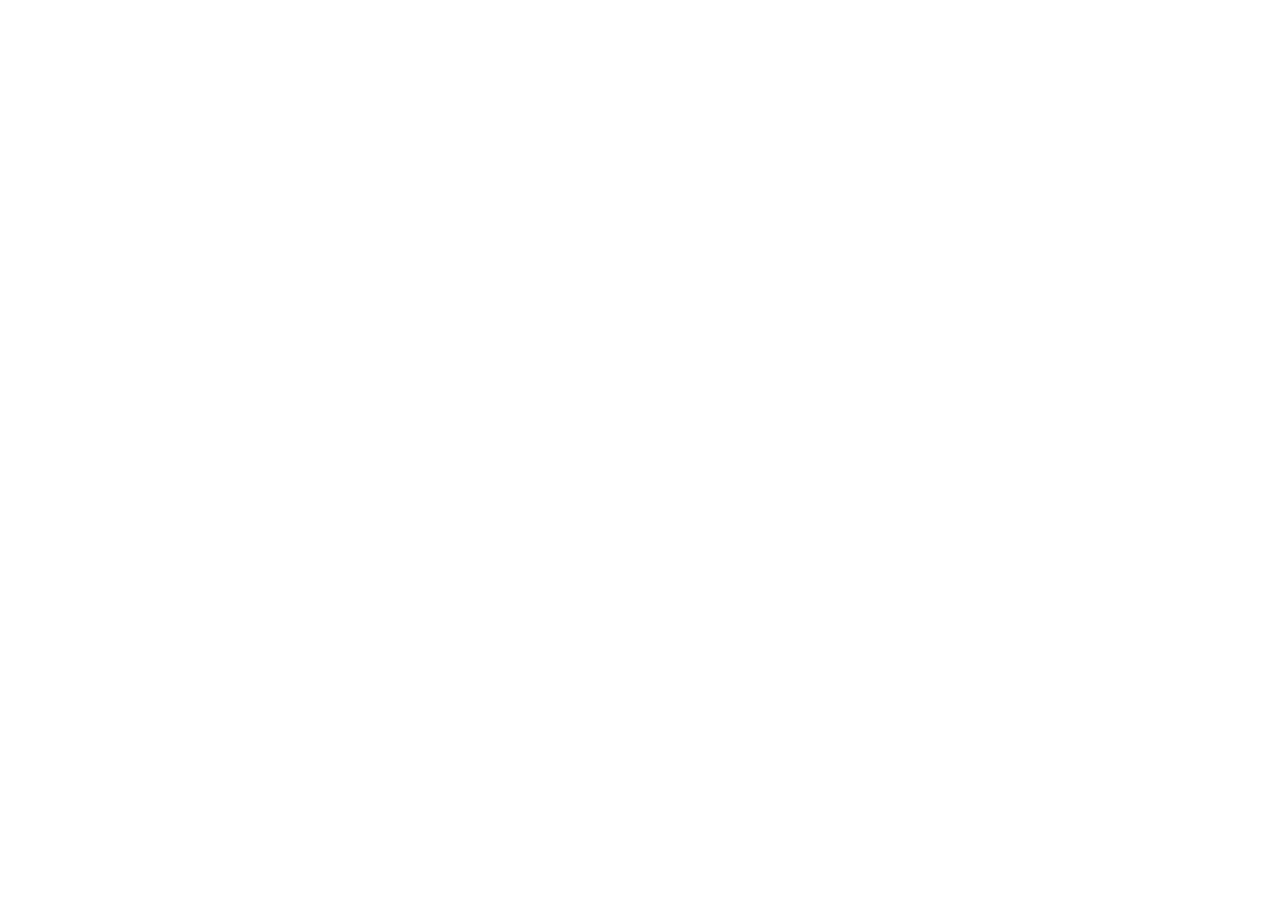
==== battle/index.html @ 8b16422b "Update and rename index.html to battle/index.html" ====
<!DOCTYPE html>
<html lang="ja">
<head>
<meta charset="UTF-8">
<meta name="viewport" content="width=device-width, initial-scale=1">
<title>LCBTRPG 戦闘システム</title>
<link rel="preconnect" href="https://fonts.googleapis.com">
<link rel="preconnect" href="https://fonts.gstatic.com" crossorigin>
<link rel="stylesheet" href="https://fonts.googleapis.com/css2?family=Noto+Sans+JP:wght@400;700&family=Noto+Serif+JP:wght@400;700&display=swap">
<link rel="stylesheet" href="style.css">
</head>
<body>
<div id="app">
  <div id="lobby" class="lobby" hidden>
    <h1 class="lobby-title">LCBTRPG 戦闘システム</h1>
    <p class="lobby-note">同じルームIDを入力した人同士で戦闘画面を共有します。</p>
    <label class="field">ルームID<input id="lobbyRoom" type="text" maxlength="40" placeholder="例: table1" autocomplete="off"></label>
    <label class="field">役割
      <select id="lobbyRole">
        <option value="gm">GM(進行・敵の行動決定・全操作)</option>
        <option value="player" selected>プレイヤー</option>
        <option value="observer">観戦</option>
      </select>
    </label>
    <button id="lobbyJoin" class="btn primary" type="button">入室</button>
    <p id="lobbyMode" class="lobby-note"></p>
  </div>
  <div id="main" hidden>
    <header id="head" class="head"></header>
    <div class="layout">
      <section class="stage-wrap">
        <div id="sideL" class="sidebar left" hidden></div>
        <div id="sideR" class="sidebar right" hidden></div>
        <div id="stage" class="stage"></div>
        <svg id="arrows" class="arrows" xmlns="http://www.w3.org/2000/svg"></svg>
      </section>
      <aside class="side">
        <div id="panel" class="panel"></div>
        <div id="plan" class="plan"></div>
        <div id="gmtools" class="panel"></div>
      </aside>
    </div>
  </div>
  <div id="logwin" class="logwin" hidden></div>
  <div id="dock" class="dock" hidden></div>
  <div id="popup" class="popup" hidden></div>
</div>
<script src="../config.js"></script>
<script src="js/logic.js"></script>
<script src="js/store.js"></script>
<script src="js/ui.js"></script>
<script src="js/app.js"></script>
</body>
</html>
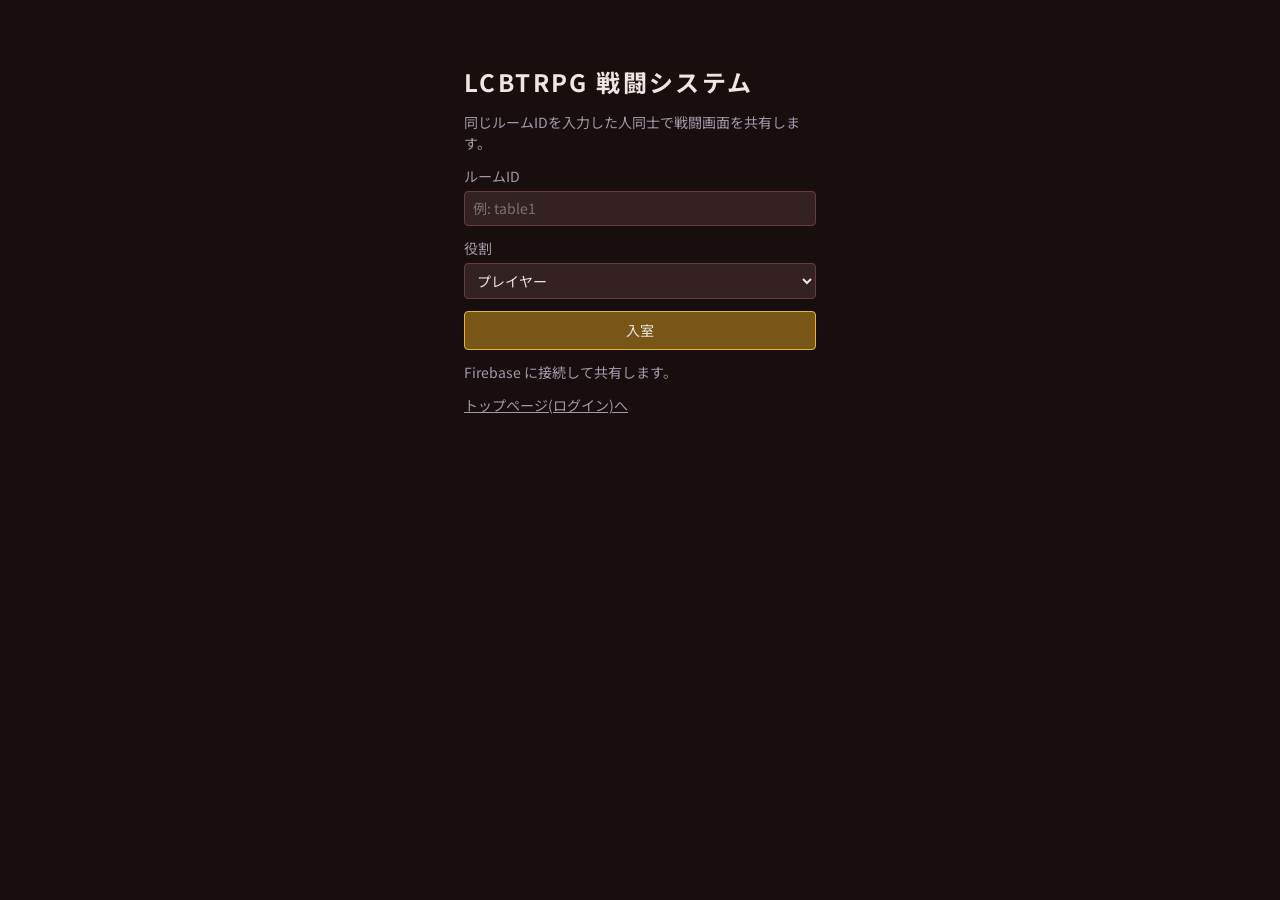
==== commit 8a32219d: "Update index.html" ====
--- a/battle/index.html
+++ b/battle/index.html
@@ -24,6 +24,7 @@
     </label>
     <button id="lobbyJoin" class="btn primary" type="button">入室</button>
     <p id="lobbyMode" class="lobby-note"></p>
+    <a class="lobby-note" href="../">トップページ(ログイン)へ</a>
   </div>
   <div id="main" hidden>
     <header id="head" class="head"></header>
--- a/battle/style.css
+++ b/battle/style.css
@@ -0,0 +1,1685 @@
+:root {
+  --bg: rgb(24, 14, 14);
+  --header-bg: rgb(86, 0, 0);
+  --gold: rgb(230, 180, 50);
+  --red: rgb(232, 104, 96);
+  --blue: rgb(110, 200, 235);
+  --muted: rgb(176, 156, 150);
+  --panel: rgb(38, 22, 22);
+  --panel-2: rgb(52, 34, 34);
+  --line: 0.063rem;
+  --edge: rgb(100, 62, 60);
+  --text: rgb(240, 230, 225);
+  --sub: rgb(160, 154, 170);
+  --ok: rgb(110, 190, 110);
+  --bar-bg: rgb(21, 13, 13);
+  --font-sans: "Noto Sans JP", "Hiragino Kaku Gothic ProN", "Yu Gothic", "Meiryo", sans-serif;
+  --font-serif: "Noto Serif JP", "Hiragino Mincho ProN", "Yu Mincho", serif;
+}
+ 
+* {
+  box-sizing: border-box;
+}
+ 
+[hidden] {
+  display: none !important;
+}
+ 
+img {
+  pointer-events: none;
+  -webkit-touch-callout: none;
+  -webkit-user-drag: none;
+  -webkit-user-select: none;
+  user-select: none;
+}
+ 
+.stage-wrap,
+.sidebar,
+.popup {
+  -webkit-touch-callout: none;
+  -webkit-user-select: none;
+  user-select: none;
+}
+ 
+html,
+body {
+  margin: 0;
+  padding: 0;
+}
+ 
+body {
+  background: var(--bg);
+  color: var(--text);
+  font-family: var(--font-sans);
+  font-size: 0.875rem;
+  line-height: 1.5;
+}
+ 
+button,
+input,
+select,
+textarea {
+  font: inherit;
+}
+ 
+h3 {
+  margin: 0 0 0.5rem;
+  font-size: 1rem;
+}
+ 
+h4 {
+  margin: 0.75rem 0 0.25rem;
+  font-size: 0.875rem;
+}
+ 
+.lobby {
+  display: grid;
+  gap: 0.75rem;
+  max-width: 24rem;
+  margin: 4rem auto;
+  padding: 0 1rem;
+}
+ 
+.lobby-title {
+  margin: 0;
+  font-size: 1.5rem;
+  letter-spacing: 0.1em;
+}
+ 
+.lobby-note {
+  margin: 0;
+  color: var(--sub);
+}
+ 
+.field {
+  display: grid;
+  gap: 0.25rem;
+  color: var(--sub);
+}
+ 
+.field input,
+.field select,
+.field textarea,
+.grow input,
+.grow select {
+  width: 100%;
+  padding: 0.375rem 0.5rem;
+  background: var(--panel-2);
+  border: var(--line) solid var(--edge);
+  border-radius: 0.25rem;
+  color: var(--text);
+}
+ 
+.btn {
+  display: inline-block;
+  padding: 0.5rem 0.875rem;
+  background: var(--panel-2);
+  border: var(--line) solid var(--edge);
+  border-radius: 0.25rem;
+  color: var(--text);
+  cursor: pointer;
+  text-align: center;
+}
+ 
+.btn:hover:not(:disabled) {
+  border-color: var(--gold);
+}
+ 
+.btn:disabled {
+  opacity: 0.4;
+  cursor: default;
+}
+ 
+.btn.primary {
+  background: rgb(120, 86, 24);
+  border-color: var(--gold);
+}
+ 
+.btn.danger {
+  border-color: var(--red);
+}
+ 
+.btn.small {
+  padding: 0.25rem 0.5rem;
+  font-size: 0.75rem;
+}
+ 
+.btn.file input {
+  display: none;
+}
+ 
+.btns {
+  display: flex;
+  flex-wrap: wrap;
+  gap: 0.5rem;
+  margin: 0.5rem 0;
+}
+ 
+.inline {
+  display: flex;
+  align-items: center;
+  gap: 0.25rem;
+  color: var(--sub);
+  font-size: 0.75rem;
+}
+ 
+.inline select {
+  padding: 0.125rem 0.25rem;
+  background: var(--panel-2);
+  border: var(--line) solid var(--edge);
+  color: var(--text);
+}
+ 
+.chip {
+  display: inline-block;
+  padding: 0 0.5rem;
+  background: var(--panel-2);
+  border: var(--line) solid var(--edge);
+  border-radius: 62.438rem;
+  font-size: 0.75rem;
+}
+ 
+.chip.phase {
+  border-color: var(--gold);
+  color: var(--gold);
+}
+ 
+.chip.conn.offline {
+  border-color: var(--red);
+  color: var(--red);
+}
+ 
+.layout {
+  display: grid;
+  grid-template-columns: minmax(0, 1fr);
+  gap: 0.75rem;
+  padding: 0.75rem;
+}
+ 
+.stage-wrap {
+  position: relative;
+  min-width: 0;
+}
+ 
+.arrows {
+  position: absolute;
+  top: 0;
+  left: 0;
+  z-index: 5;
+  pointer-events: none;
+}
+ 
+.sidebar {
+  position: absolute;
+  top: 0.75rem;
+  z-index: 4;
+  display: flex;
+  flex-direction: column;
+  gap: 0.5rem;
+  pointer-events: none;
+}
+ 
+.sidebar.left {
+  left: 0;
+}
+ 
+.sidebar.right {
+  right: 0;
+}
+ 
+.bracket {
+  display: flex;
+  align-items: center;
+  flex-direction: column;
+  gap: 0.375rem;
+  padding: 0.5rem 0.375rem;
+  pointer-events: auto;
+}
+ 
+.sidebar.left .bracket {
+  background: linear-gradient(var(--bar-bg), var(--bar-bg)) padding-box, linear-gradient(to right, rgba(214, 168, 56, 0.9), rgba(214, 168, 56, 0)) border-box;
+  border: 0.125rem solid transparent;
+  border-inline-end: 0;
+  border-radius: 0.75rem 0 0 0.75rem;
+}
+ 
+.sidebar.right .bracket {
+  background: linear-gradient(var(--bar-bg), var(--bar-bg)) padding-box, linear-gradient(to left, rgba(214, 168, 56, 0.9), rgba(214, 168, 56, 0)) border-box;
+  border: 0.125rem solid transparent;
+  border-inline-start: 0;
+  border-radius: 0 0.75rem 0.75rem 0;
+}
+ 
+.pv-item {
+  display: flex;
+  align-items: center;
+  justify-content: center;
+  width: 2.625rem;
+  height: 2.625rem;
+  margin: 0;
+  padding: 0;
+  background: rgb(46, 30, 28);
+  border: 0.125rem solid rgba(214, 168, 56, 0.75);
+  border-radius: 0.375rem;
+  color: var(--gold);
+  font-size: 1.25rem;
+  font-weight: bold;
+  cursor: pointer;
+  overflow: hidden;
+  transition: filter 0.15s;
+}
+ 
+.pv-item.off {
+  filter: brightness(0.38) grayscale(0.8);
+}
+ 
+.pv-item img {
+  display: block;
+  width: 100%;
+  height: 100%;
+  object-fit: cover;
+}
+ 
+.res-item {
+  display: flex;
+  align-items: center;
+  gap: 0.125rem;
+}
+ 
+.res-item img {
+  width: 2.25rem;
+  height: 2.25rem;
+}
+ 
+.res-n {
+  color: rgb(255, 244, 230);
+  font-size: 1.25rem;
+  font-weight: bold;
+  text-align: left;
+  min-width: 1.25rem;
+  text-shadow: 0 0 0.25rem rgb(0, 0, 0);
+}
+ 
+.sidebar-tab {
+  display: none;
+}
+ 
+.empty {
+  margin: 0.5rem 0;
+  color: var(--sub);
+}
+ 
+.name {
+  font-weight: bold;
+}
+ 
+.bar {
+  position: relative;
+  height: 1.125rem;
+  background: rgb(14, 12, 16);
+  border: var(--line) solid var(--edge);
+  border-radius: 0.25rem;
+  overflow: hidden;
+}
+ 
+.bar .fill {
+  height: 100%;
+  background: rgb(190, 60, 60);
+}
+ 
+.bar .mark {
+  position: absolute;
+  top: 0;
+  bottom: 0;
+  width: 0.125rem;
+  background: var(--gold);
+}
+ 
+.bar .num {
+  position: absolute;
+  top: 0;
+  right: 0.25rem;
+  font-size: 0.625rem;
+  line-height: 1rem;
+  text-shadow: 0 0 0.125rem rgb(0, 0, 0);
+}
+ 
+.sp {
+  display: inline-block;
+  min-width: 1.75rem;
+  padding: 0 0.375rem;
+  background: rgb(60, 60, 66);
+  border-radius: 62.438rem;
+  font-size: 0.75rem;
+  text-align: center;
+}
+ 
+.sp.low {
+  background: rgb(150, 40, 40);
+}
+ 
+.sp.high {
+  background: rgb(40, 90, 160);
+}
+ 
+.stag,
+.tag.stag {
+  display: inline-block;
+  padding: 0 0.375rem;
+  background: rgb(120, 60, 20);
+  border-radius: 0.25rem;
+  color: rgb(255, 210, 150);
+  font-size: 0.75rem;
+}
+ 
+.tag {
+  display: inline-block;
+  padding: 0 0.375rem;
+  border-radius: 0.25rem;
+  font-size: 0.75rem;
+}
+ 
+.tag.ok {
+  background: rgb(40, 90, 50);
+}
+ 
+.tag.wait {
+  background: rgb(70, 66, 80);
+}
+ 
+.tag.down {
+  background: rgb(100, 30, 30);
+}
+ 
+.badges {
+  display: flex;
+  flex-wrap: wrap;
+  justify-content: center;
+  gap: 0.25rem 1rem;
+  margin-block-start: 0.25rem;
+}
+ 
+.badges:empty {
+  display: none;
+}
+ 
+.st {
+  position: relative;
+  display: inline-block;
+  width: 1.75rem;
+  height: 1.75rem;
+  margin-block-end: 0.125rem;
+}
+ 
+.st.inert {
+  opacity: 0.4;
+}
+ 
+.st-ic {
+  display: flex;
+  align-items: center;
+  justify-content: center;
+  width: 100%;
+  height: 100%;
+}
+ 
+.st-ic b {
+  color: var(--c);
+  font-size: 0.875rem;
+}
+ 
+.st.ego .st-ic {
+  border: 0.063rem solid var(--c);
+  border-radius: 50%;
+  background: rgba(0, 0, 0, 0.6);
+}
+ 
+.st.ego .st-ic b {
+  font-size: 0.5rem;
+  letter-spacing: -0.031rem;
+}
+ 
+.st-ic img {
+  position: absolute;
+  top: 0;
+  left: 0;
+  width: 100%;
+  height: 100%;
+  object-fit: contain;
+}
+ 
+.st-v,
+.st-c {
+  position: absolute;
+  bottom: 0;
+  color: rgb(255, 255, 255);
+  font-size: 1.05rem;
+  font-weight: bold;
+  line-height: 1;
+  paint-order: stroke fill;
+  -webkit-text-stroke: 0.1875rem rgb(0, 0, 0);
+}
+ 
+.st-v {
+  left: 0;
+  transform: translate(-30%, 0.06em);
+}
+ 
+.st-c {
+  right: 0;
+  transform: translate(30%, 0.06em);
+}
+ 
+.line {
+  display: flex;
+  flex-wrap: wrap;
+  align-items: center;
+  gap: 0.375rem;
+  margin-block-start: 0.25rem;
+}
+ 
+.side {
+  display: grid;
+  align-content: start;
+  gap: 0.75rem;
+  min-width: 0;
+}
+ 
+.panel,
+.plan,
+.log {
+  padding: 0.75rem;
+  background: var(--panel);
+  border: var(--line) solid var(--edge);
+  border-radius: 0.5rem;
+}
+ 
+.note {
+  margin: 0.5rem 0;
+  color: var(--sub);
+}
+ 
+.note.result {
+  color: var(--gold);
+  font-size: 1rem;
+  font-weight: bold;
+}
+ 
+.hand {
+  display: grid;
+  grid-template-columns: repeat(3, 1fr);
+  gap: 0.375rem;
+}
+ 
+.card {
+  display: grid;
+  gap: 0.125rem;
+  padding: 0.375rem;
+  background: var(--panel-2);
+  border: var(--line) solid var(--c, var(--edge));
+  border-radius: 0.375rem;
+  color: var(--text);
+  cursor: pointer;
+  font-size: 0.75rem;
+  text-align: left;
+}
+ 
+.card:disabled {
+  opacity: 0.4;
+  cursor: default;
+}
+ 
+.card.picked {
+  background: rgb(70, 56, 24);
+  box-shadow: 0 0 0 0.125rem var(--gold);
+}
+ 
+.sk {
+  margin: 0.5rem 0;
+  padding: 0.5rem;
+  background: var(--panel-2);
+  border-inline-start: 0.25rem solid var(--c, var(--edge));
+  border-radius: 0.25rem;
+}
+ 
+.sk-head {
+  display: flex;
+  flex-wrap: wrap;
+  align-items: center;
+  gap: 0.375rem;
+}
+ 
+.sk-nums {
+  color: var(--sub);
+  font-size: 0.75rem;
+}
+ 
+.sk-text {
+  margin-block-start: 0.25rem;
+  font-size: 0.75rem;
+}
+ 
+.grow {
+  display: flex;
+  align-items: center;
+  gap: 0.375rem;
+  margin: 0.375rem 0;
+}
+ 
+.grow > span {
+  flex: 1 1 7rem;
+  font-size: 0.75rem;
+}
+ 
+.grow > select {
+  flex: 1 1 7rem;
+  width: auto;
+}
+ 
+.grow input[type="number"] {
+  width: 4.5rem;
+}
+ 
+.more {
+  margin-block-start: 0.75rem;
+}
+ 
+.more summary {
+  color: var(--sub);
+  cursor: pointer;
+}
+ 
+.plan-list {
+  display: grid;
+  gap: 0.25rem;
+  margin: 0;
+  padding: 0;
+  list-style: none;
+}
+ 
+.plan-list li {
+  display: flex;
+  gap: 0.5rem;
+  padding: 0.25rem 0.5rem;
+  background: var(--panel-2);
+  border-radius: 0.25rem;
+}
+ 
+.plan-list li.done {
+  opacity: 0.4;
+}
+ 
+.plan-list li.now {
+  box-shadow: 0 0 0 0.125rem var(--gold);
+}
+ 
+.plan-list .n {
+  min-width: 1.5rem;
+  color: var(--gold);
+  font-weight: bold;
+  text-align: center;
+}
+ 
+.plan-list .foe {
+  color: rgb(240, 140, 140);
+}
+ 
+.log-body {
+  max-height: 16rem;
+  overflow-y: auto;
+  font-size: 0.75rem;
+}
+ 
+.reslist {
+  display: flex;
+  flex-wrap: wrap;
+  gap: 0.25rem;
+  margin-block-start: 0.5rem;
+}
+ 
+.res {
+  padding: 0 0.375rem;
+  background: var(--panel-2);
+  border-radius: 0.25rem;
+  font-size: 0.6875rem;
+}
+ 
+.res.weak {
+  background: rgb(120, 40, 40);
+}
+ 
+.res.resist {
+  background: rgb(40, 80, 120);
+}
+ 
+.popup {
+  position: fixed;
+  top: 0;
+  right: 0;
+  bottom: 0;
+  left: 0;
+  z-index: 50;
+  display: grid;
+  align-items: center;
+  justify-items: center;
+  padding: 1rem;
+  background: rgba(0, 0, 0, 0.6);
+}
+ 
+.popup-card {
+  width: min(28rem, 100%);
+  max-height: 85vh;
+  padding: 1rem;
+  background: var(--panel);
+  border: var(--line) solid var(--edge);
+  border-radius: 0.5rem;
+  overflow-y: auto;
+}
+ 
+.fx {
+  position: absolute;
+  top: 0;
+  left: 50%;
+  z-index: 10;
+  color: rgb(255, 255, 255);
+  font-size: 1.25rem;
+  font-weight: bold;
+  opacity: 0;
+  pointer-events: none;
+  text-shadow: 0 0 0.25rem rgb(0, 0, 0);
+  animation: fx-rise 1.8s ease-out forwards;
+}
+ 
+.fx.crit {
+  color: var(--gold);
+}
+ 
+.fx.burn,
+.fx.bleed {
+  color: rgb(240, 130, 70);
+}
+ 
+.fx.guard {
+  color: var(--blue);
+}
+ 
+.fx.stagger,
+.fx.down,
+.fx.cancel {
+  color: rgb(255, 170, 90);
+}
+ 
+@keyframes fx-rise {
+  0% {
+    opacity: 0;
+    transform: translate(-50%, 0.5rem);
+  }
+  15% {
+    opacity: 1;
+  }
+  100% {
+    opacity: 0;
+    transform: translate(-50%, -2.5rem);
+  }
+}
+ 
+.head {
+  position: sticky;
+  top: 0;
+  z-index: 20;
+  display: grid;
+  align-items: center;
+  grid-template-columns: 1fr auto 1fr;
+  gap: 0.75rem;
+  padding: 0.5rem 1rem;
+  background: var(--header-bg);
+  border-block-end: var(--line) solid rgb(150, 40, 40);
+}
+ 
+.head-main {
+  display: flex;
+  align-items: baseline;
+  gap: 0.75rem;
+}
+ 
+.head-main .title {
+  font-size: 1.125rem;
+}
+ 
+.head-main .room {
+  color: var(--muted);
+  font-size: 0.75rem;
+}
+ 
+.head-center {
+  font-size: 1.125rem;
+  font-weight: bold;
+  text-align: center;
+}
+ 
+.head-right {
+  display: flex;
+  align-items: center;
+  justify-content: flex-end;
+  flex-wrap: wrap;
+  gap: 0.5rem;
+}
+ 
+.head-right .count {
+  color: var(--gold);
+  font-weight: bold;
+}
+ 
+.head-btn {
+  background: var(--gold);
+  border-color: var(--gold);
+  color: rgb(40, 20, 0);
+  font-weight: bold;
+}
+ 
+.btn.ghost {
+  background: transparent;
+}
+ 
+.stage {
+  display: block;
+  padding: 1rem 5rem 0.75rem;
+  background: rgb(30, 18, 18);
+  border: var(--line) solid rgb(90, 50, 50);
+  border-radius: 0.5rem;
+}
+ 
+.slots {
+  display: flex;
+  flex-direction: column;
+  gap: 0.25rem;
+  margin-block-end: 0.5rem;
+}
+ 
+.slots h4 {
+  margin: 0.25rem 0;
+  color: var(--muted);
+  font-size: 0.8125rem;
+}
+ 
+.slot {
+  display: flex;
+  align-items: center;
+  gap: 0.5rem;
+}
+ 
+.slot-n {
+  width: 1.25rem;
+  color: var(--gold);
+  text-align: center;
+}
+ 
+.slot-name {
+  flex: 1;
+  overflow: hidden;
+  text-overflow: ellipsis;
+  white-space: nowrap;
+}
+ 
+.row {
+  position: relative;
+  display: flex;
+  align-items: flex-start;
+  justify-content: center;
+  flex-wrap: wrap;
+  gap: 1.5rem;
+}
+ 
+.row.enemies {
+  margin-block-end: 7rem;
+}
+ 
+.row.allies {
+  gap: 0.75rem;
+}
+ 
+.e-col {
+  display: flex;
+  flex-direction: column;
+  align-items: center;
+  gap: 0.375rem;
+  min-width: 7.375rem;
+}
+ 
+.e-col.abnormality {
+  min-width: 20rem;
+}
+ 
+.e-col.dead {
+  opacity: 0.4;
+}
+ 
+.e-top {
+  width: 100%;
+}
+ 
+.e-name {
+  display: flex;
+  align-items: center;
+  justify-content: center;
+  gap: 0.25rem;
+  font-weight: bold;
+  text-align: center;
+}
+ 
+.e-hp {
+  display: flex;
+  align-items: flex-end;
+  gap: 0.375rem;
+}
+ 
+.e-hp .bar-row {
+  flex: 1;
+  min-width: 0;
+}
+ 
+.e-sp {
+  display: flex;
+  align-items: center;
+  flex: none;
+  justify-content: center;
+  width: 1.625rem;
+  height: 1.625rem;
+  border: 0.125rem solid rgb(24, 14, 14);
+  border-radius: 50%;
+  font-size: 0.688rem;
+  font-weight: bold;
+}
+ 
+.bar-row {
+  margin-block-start: 0.25rem;
+}
+ 
+.bar-label {
+  display: flex;
+  justify-content: space-between;
+  font-size: 0.688rem;
+}
+ 
+.bar-track {
+  position: relative;
+  height: 0.5rem;
+  background: rgb(60, 40, 40);
+  border-radius: 0.25rem;
+  overflow: hidden;
+}
+ 
+.bar-fill {
+  height: 100%;
+}
+ 
+.bar-track .tick {
+  position: absolute;
+  top: 0;
+  bottom: 0;
+  width: 0.125rem;
+  background: var(--gold);
+}
+ 
+.e-badges {
+  display: flex;
+  justify-content: center;
+  flex-wrap: wrap;
+  gap: 0.25rem 1rem;
+  width: 0;
+  min-width: 100%;
+  min-height: 0.25rem;
+}
+ 
+.e-sil {
+  display: flex;
+  align-items: center;
+  flex: none;
+  justify-content: center;
+  width: 7.375rem;
+  height: 8rem;
+  background: rgb(40, 26, 26);
+  border: var(--line) dashed rgb(110, 80, 76);
+  border-radius: 0.5rem;
+  color: var(--muted);
+  cursor: pointer;
+  overflow: hidden;
+}
+ 
+.e-col.abnormality .e-sil {
+  width: 20rem;
+  height: 11rem;
+}
+ 
+.sil-img {
+  max-width: 100%;
+  max-height: 100%;
+  object-fit: contain;
+}
+ 
+.pieces {
+  display: flex;
+  justify-content: center;
+  flex-wrap: nowrap;
+  gap: 0.375rem;
+}
+ 
+.piece {
+  position: relative;
+  display: flex;
+  align-items: center;
+  flex-direction: column;
+  gap: 0.125rem;
+  width: 4.5rem;
+  padding: 0;
+  background: transparent;
+  border: 0;
+  color: var(--text);
+  cursor: pointer;
+  font-size: 0.625rem;
+  line-height: 1.2;
+}
+ 
+.p-label {
+  max-width: 100%;
+  overflow: hidden;
+  text-align: center;
+  text-overflow: ellipsis;
+  white-space: nowrap;
+}
+ 
+.p-spd {
+  color: rgb(230, 200, 60);
+  font-size: 1.35rem;
+  font-weight: bold;
+  line-height: 1.1;
+  text-shadow: 0 0 0.375rem rgba(230, 200, 60, 0.7), 0 0 0.75rem rgba(230, 200, 60, 0.4);
+}
+ 
+.p-label.muted,
+.p-sub {
+  color: var(--muted);
+}
+ 
+.p-sub {
+  min-height: 0.75rem;
+  text-align: center;
+}
+ 
+.p-frame {
+  position: relative;
+  display: block;
+  width: 3.75rem;
+  height: 3.75rem;
+}
+ 
+.p-reso {
+  position: absolute;
+  top: 0;
+  left: -0.25rem;
+  z-index: 2;
+  padding: 0.0625rem 0.375rem;
+  background: var(--reso, rgb(220, 60, 50));
+  border: 0.0625rem solid rgba(255, 255, 255, 0.35);
+  border-radius: 0.125rem;
+  color: rgb(255, 255, 255);
+  font-size: 0.5625rem;
+  font-weight: bold;
+  line-height: 1.2;
+  pointer-events: none;
+  white-space: nowrap;
+}
+ 
+.p-reso.full {
+  border-color: rgb(230, 180, 50);
+}
+ 
+.frame {
+  display: block;
+  width: 100%;
+  height: 100%;
+  object-fit: contain;
+}
+ 
+.frame.skf {
+  position: absolute;
+  top: 50%;
+  left: 50%;
+  width: 123.2%;
+  height: 123.2%;
+  transform: translate(-49.75%, -57.3%);
+}
+ 
+.frame.skb {
+  position: absolute;
+  top: 48.8%;
+  left: 50%;
+  width: 113%;
+  height: 113%;
+  transform: translate(-49.4%, -49.4%);
+}
+ 
+.frame.skb.t1 {
+  width: 121%;
+  height: 121%;
+}
+ 
+.e-ring {
+  position: absolute;
+  top: 50%;
+  left: 50%;
+  width: 4.75rem;
+  height: 4.75rem;
+  pointer-events: none;
+  transform: translate(-50%, -50%);
+}
+ 
+.piece:not(.a-piece) .p-frame {
+  margin-block-start: 0.5rem;
+  margin-block-end: 0.375rem;
+}
+ 
+.p-icon {
+  position: absolute;
+  top: 50%;
+  left: 50%;
+  width: 50%;
+  height: 50%;
+  object-fit: contain;
+  transform: translate(-50%, -50%);
+}
+ 
+.p-icon.i-pierce,
+.p-icon.i-blunt {
+  transform: translate(-50%, calc(-50% - 0.1rem));
+}
+ 
+.p-icon.i-pierce {
+  width: 56%;
+  height: 56%;
+}
+ 
+.p-icon.i-guard {
+  width: 70%;
+  height: 70%;
+  transform: translate(-53.06%, calc(-49.44% - 0.045rem));
+}
+ 
+.p-icon.i-evade {
+  width: 62%;
+  height: 62%;
+  transform: translate(-51.11%, calc(-50.56% - 0.045rem));
+}
+ 
+.p-icon.i-counter {
+  width: 57%;
+  height: 57%;
+  transform: translate(-50.26%, calc(-48.96% - 0.045rem));
+}
+ 
+.p-part {
+  display: block;
+  width: auto;
+  height: 1rem;
+}
+ 
+.piece.pressed .p-frame,
+.piece.picked .p-frame {
+  filter: drop-shadow(0 0 0.375rem var(--gold));
+}
+ 
+.piece.picked .p-label,
+.piece.pressed .p-label {
+  color: var(--gold);
+}
+ 
+.piece.acted {
+  opacity: 0.45;
+}
+ 
+.piece.destroyed {
+  cursor: default;
+}
+ 
+.ally {
+  position: relative;
+  display: flex;
+  align-items: center;
+  flex-direction: column;
+  gap: 0.125rem;
+  width: 8rem;
+}
+ 
+.ally.dead {
+  opacity: 0.45;
+}
+ 
+.a-spd {
+  position: relative;
+  z-index: 1;
+  margin-block-end: -0.62rem;
+  color: rgb(230, 200, 60);
+  font-size: 1.35rem;
+  font-weight: bold;
+  line-height: 1.1;
+  text-shadow: 0 0 0.375rem rgba(230, 200, 60, 0.7), 0 0 0.75rem rgba(230, 200, 60, 0.4);
+}
+ 
+.a-ring {
+  position: relative;
+  display: flex;
+  align-items: center;
+  justify-content: center;
+  width: 5rem;
+  height: 5rem;
+}
+ 
+.a-hep {
+  position: absolute;
+  top: 0;
+  left: 0;
+  width: 100%;
+  height: 100%;
+  overflow: visible;
+  pointer-events: none;
+}
+ 
+.a-face {
+  position: relative;
+  display: flex;
+  align-items: center;
+  justify-content: center;
+  width: 3.25rem;
+  height: 3.17rem;
+  margin-block-end: 0.06rem;
+  background: rgb(50, 34, 34);
+  font-size: 1.25rem;
+  clip-path: polygon(50% 100%, 9.91% 80.19%, 0% 35.69%, 27.75% 0%, 72.25% 0%, 100% 35.69%, 90.09% 80.19%);
+  overflow: hidden;
+}
+ 
+.ally.mine .a-hep {
+  filter: drop-shadow(0 0 0.25rem rgba(230, 180, 50, 0.75)) drop-shadow(0 0 0.625rem rgba(230, 180, 50, 0.4));
+}
+ 
+.a-img {
+  width: 100%;
+  height: 100%;
+  object-fit: cover;
+}
+ 
+.a-sp {
+  position: absolute;
+  top: 3.21rem;
+  left: 2.49rem;
+  display: flex;
+  align-items: center;
+  justify-content: center;
+  box-sizing: border-box;
+  width: 2rem;
+  height: 2rem;
+  border: 0.125rem solid rgb(24, 14, 14);
+  border-radius: 50%;
+  font-size: 0.875rem;
+  font-weight: bold;
+}
+ 
+.a-hp {
+  position: absolute;
+  top: 4.383rem;
+  right: calc(100% - 2.082rem);
+  color: var(--red);
+  font-size: 0.875rem;
+  font-weight: bold;
+  paint-order: stroke fill;
+  transform: translateY(-50%);
+  -webkit-text-stroke: 0.188rem rgb(0, 0, 0);
+}
+ 
+.a-ring,
+.a-name {
+  cursor: pointer;
+}
+ 
+.a-name {
+  font-size: 0.813rem;
+  font-weight: bold;
+}
+ 
+.ally.mine .a-name {
+  color: var(--gold);
+}
+ 
+.a-badges {
+  display: flex;
+  justify-content: center;
+  flex-wrap: wrap;
+  gap: 0.25rem 1rem;
+  width: 100%;
+}
+ 
+.e-badges,
+.a-badges {
+  gap: 0.125rem 0.5rem;
+}
+ 
+:is(.e-badges, .a-badges) .st {
+  width: 0.875rem;
+  height: 0.875rem;
+  margin-block-end: 0.0625rem;
+}
+ 
+:is(.e-badges, .a-badges) .st-ic b {
+  font-size: 0.4375rem;
+}
+ 
+:is(.e-badges, .a-badges) .st.ego .st-ic b {
+  font-size: 0.25rem;
+}
+ 
+:is(.e-badges, .a-badges) :is(.st-v, .st-c) {
+  font-size: 0.525rem;
+  -webkit-text-stroke-width: 0.094rem;
+}
+ 
+.legend {
+  display: flex;
+  flex-wrap: wrap;
+  gap: 1rem;
+  margin-block-start: 1rem;
+  padding-block-start: 0.5rem;
+  border-block-start: var(--line) solid rgb(90, 50, 50);
+  font-size: 0.75rem;
+}
+ 
+.lg::before {
+  content: "";
+  display: inline-block;
+  width: 1.25rem;
+  height: 0.25rem;
+  margin-inline-end: 0.375rem;
+  background: var(--c);
+  vertical-align: middle;
+}
+ 
+.lg.gold {
+  --c: var(--gold);
+}
+ 
+.lg.red {
+  --c: var(--red);
+}
+ 
+.lg.blue {
+  --c: var(--blue);
+}
+ 
+.legend-note {
+  margin: 0.25rem 0 0;
+  color: var(--muted);
+  font-size: 0.688rem;
+}
+ 
+.view h3 {
+  margin-block-start: 0.5rem;
+}
+ 
+.seg {
+  display: flex;
+  flex-wrap: wrap;
+  gap: 0.25rem;
+}
+ 
+.seg-b {
+  padding: 0.25rem 0.625rem;
+  background: var(--panel-2);
+  border: var(--line) solid var(--edge);
+  border-radius: 62.438rem;
+  color: var(--text);
+  cursor: pointer;
+  font-size: 0.75rem;
+}
+ 
+.seg-b.on {
+  background: var(--gold);
+  border-color: var(--gold);
+  color: rgb(40, 20, 0);
+}
+ 
+.panel h3 {
+  display: flex;
+  align-items: baseline;
+  justify-content: space-between;
+}
+ 
+.h-spd {
+  color: rgb(230, 200, 60);
+  font-size: 0.813rem;
+}
+ 
+.hint {
+  margin: 0 0 0.5rem;
+  color: var(--muted);
+  font-size: 0.75rem;
+}
+ 
+.srow {
+  display: grid;
+  gap: 0.125rem;
+  width: 100%;
+  margin-block-end: 0.375rem;
+  padding: 0.5rem 0.625rem;
+  background: var(--panel-2);
+  border: var(--line) solid var(--c, var(--edge));
+  border-inline-start: 0.25rem solid var(--c, var(--edge));
+  border-radius: 0.375rem;
+  color: var(--text);
+  cursor: pointer;
+  text-align: left;
+}
+ 
+.srow:disabled {
+  opacity: 0.4;
+  cursor: default;
+}
+ 
+.srow.picked {
+  background: rgb(70, 52, 20);
+  box-shadow: 0 0 0 0.125rem var(--gold);
+}
+ 
+.s-top {
+  display: flex;
+  align-items: center;
+  gap: 0.5rem;
+}
+ 
+.s-no {
+  color: var(--muted);
+  font-size: 0.688rem;
+}
+ 
+.s-pick {
+  margin-inline-start: auto;
+  padding: 0 0.375rem;
+  background: var(--gold);
+  border-radius: 0.25rem;
+  color: rgb(40, 20, 0);
+  font-size: 0.688rem;
+  font-weight: bold;
+}
+ 
+.s-sub,
+.s-text {
+  color: var(--muted);
+  font-size: 0.75rem;
+}
+ 
+.s-text {
+  color: var(--text);
+}
+ 
+.target {
+  margin: 0.5rem 0 0.125rem;
+  color: var(--gold);
+  font-weight: bold;
+}
+ 
+.btn.confirm {
+  width: 100%;
+  padding: 0.75rem;
+  font-size: 1rem;
+  font-weight: bold;
+}
+ 
+.btn.confirm.primary {
+  background: var(--gold);
+  border-color: var(--gold);
+  color: rgb(40, 20, 0);
+}
+ 
+.btn.confirm.primary:disabled {
+  opacity: 0.4;
+}
+ 
+.side {
+  grid-template-columns: repeat(auto-fit, minmax(20rem, 1fr));
+}
+ 
+.layout {
+  padding-block-end: 5rem;
+}
+ 
+.head-right .inline {
+  color: rgb(240, 230, 225);
+}
+ 
+.a-piece {
+  width: 3.75rem;
+  margin-block-end: -0.5rem;
+}
+ 
+.a-piece .p-sub {
+  min-height: 0.5rem;
+  line-height: 1;
+}
+ 
+.a-piece .p-label,
+.a-piece .p-sub {
+  width: 7rem;
+  max-width: 7rem;
+  pointer-events: none;
+}
+ 
+.ally .a-piece.picked .p-frame {
+  filter: drop-shadow(0 0 0.375rem var(--gold));
+}
+ 
+.dock {
+  position: fixed;
+  bottom: 0;
+  left: 0;
+  right: 0;
+  z-index: 25;
+  display: flex;
+  align-items: center;
+  justify-content: center;
+  gap: 1rem;
+  padding: 0.625rem 1rem;
+  background: var(--header-bg);
+  border-block-start: var(--line) solid rgb(150, 40, 40);
+}
+ 
+.dock .btn.confirm {
+  width: 16rem;
+  padding: 0.5rem;
+}
+ 
+.dock-hint {
+  color: var(--muted);
+  font-size: 0.75rem;
+}
+ 
+.logwin {
+  position: fixed;
+  right: 1rem;
+  bottom: 4.5rem;
+  z-index: 30;
+  width: 24rem;
+  max-width: calc(100vw - 2rem);
+  padding: 0.5rem 0.75rem;
+  background: var(--panel);
+  border: var(--line) solid var(--edge);
+  border-radius: 0.5rem;
+  box-shadow: 0 0.25rem 1rem rgba(0, 0, 0, 0.6);
+}
+ 
+.lw-head {
+  display: flex;
+  align-items: center;
+  justify-content: space-between;
+  margin-block-end: 0.25rem;
+}
+ 
+.logwin .log-body {
+  max-height: 40vh;
+}
+ 
+.spark {
+  fill: rgb(255, 236, 160);
+  stroke: rgb(255, 214, 90);
+  stroke-linecap: round;
+  stroke-width: 2;
+  transform-origin: 0 0;
+  animation: spark 0.8s ease-out infinite;
+}
+ 
+@keyframes spark {
+  0% {
+    opacity: 1;
+    transform: scale(0.5);
+  }
+  70% {
+    opacity: 0.9;
+    transform: scale(1.15);
+  }
+  100% {
+    opacity: 0;
+    transform: scale(1.4);
+  }
+}
+ 
+@media only screen and (max-width: 900px) {
+  .head {
+    grid-template-columns: minmax(0, 1fr);
+    gap: 0.25rem;
+    padding: 0.375rem 0.5rem;
+  }
+  .head-main .title {
+    font-size: 1rem;
+  }
+  .head-center {
+    font-size: 1rem;
+    text-align: left;
+  }
+  .head-right {
+    justify-content: flex-start;
+  }
+  .layout {
+    grid-template-columns: minmax(0, 1fr);
+    padding: 0.5rem 0.5rem 4.5rem;
+  }
+  .stage {
+    padding: 0.5rem 0.25rem;
+  }
+  .row {
+    flex-wrap: nowrap;
+    justify-content: flex-start;
+    overflow-x: auto;
+    padding: 0.5rem 0.25rem;
+    gap: 0.75rem;
+  }
+  .row > :first-child {
+    margin-inline-start: auto;
+  }
+  .row > :last-child {
+    margin-inline-end: auto;
+  }
+  .row.enemies {
+    margin-block-end: 4.5rem;
+  }
+  .row.allies {
+    gap: 0.5rem;
+  }
+  .e-col {
+    flex: none;
+  }
+  .e-col.abnormality {
+    flex: none;
+    min-width: 17rem;
+  }
+  .e-sil {
+    height: 4.5rem;
+  }
+  .e-col.abnormality .e-sil {
+    width: 17rem;
+    height: 6rem;
+  }
+  .ally {
+    flex: none;
+    width: 6rem;
+  }
+  .legend {
+    gap: 0.5rem;
+    font-size: 0.688rem;
+  }
+  .legend-note,
+  .dock-hint {
+    display: none;
+  }
+  .logwin {
+    right: 0.5rem;
+    bottom: 4rem;
+    width: calc(100vw - 1rem);
+  }
+  .side {
+    order: 2;
+  }
+  .sidebar {
+    position: fixed;
+    top: 50%;
+    z-index: 20;
+    transition: transform 0.2s;
+  }
+  .sidebar.left {
+    transform: translate(-100%, -50%);
+  }
+  .sidebar.right {
+    transform: translate(100%, -50%);
+  }
+  .sidebar.open {
+    transform: translate(0, -50%);
+  }
+  .sidebar-tab {
+    position: absolute;
+    top: 50%;
+    display: flex;
+    align-items: center;
+    justify-content: center;
+    width: 1.75rem;
+    height: 4rem;
+    margin: 0;
+    padding: 0;
+    background: var(--bar-bg);
+    border: 0.125rem solid rgba(214, 168, 56, 0.85);
+    pointer-events: auto;
+    transform: translateY(-50%);
+  }
+  .sidebar.left .sidebar-tab {
+    left: 100%;
+    border-inline-start: 0;
+    border-radius: 0 0.5rem 0.5rem 0;
+  }
+  .sidebar.right .sidebar-tab {
+    right: 100%;
+    border-inline-end: 0;
+    border-radius: 0.5rem 0 0 0.5rem;
+  }
+  .sidebar-tab::before {
+    content: "";
+    display: block;
+    box-sizing: border-box;
+    width: 0.75rem;
+    height: 0.75rem;
+    border-block-start: 0.188rem solid var(--gold);
+    border-inline-end: 0.188rem solid var(--gold);
+  }
+  .sidebar.left .sidebar-tab::before,
+  .sidebar.right.open .sidebar-tab::before {
+    transform: translateX(-0.125rem) rotate(45deg);
+  }
+  .sidebar.right .sidebar-tab::before,
+  .sidebar.left.open .sidebar-tab::before {
+    transform: translateX(0.125rem) rotate(-135deg);
+  }
+}
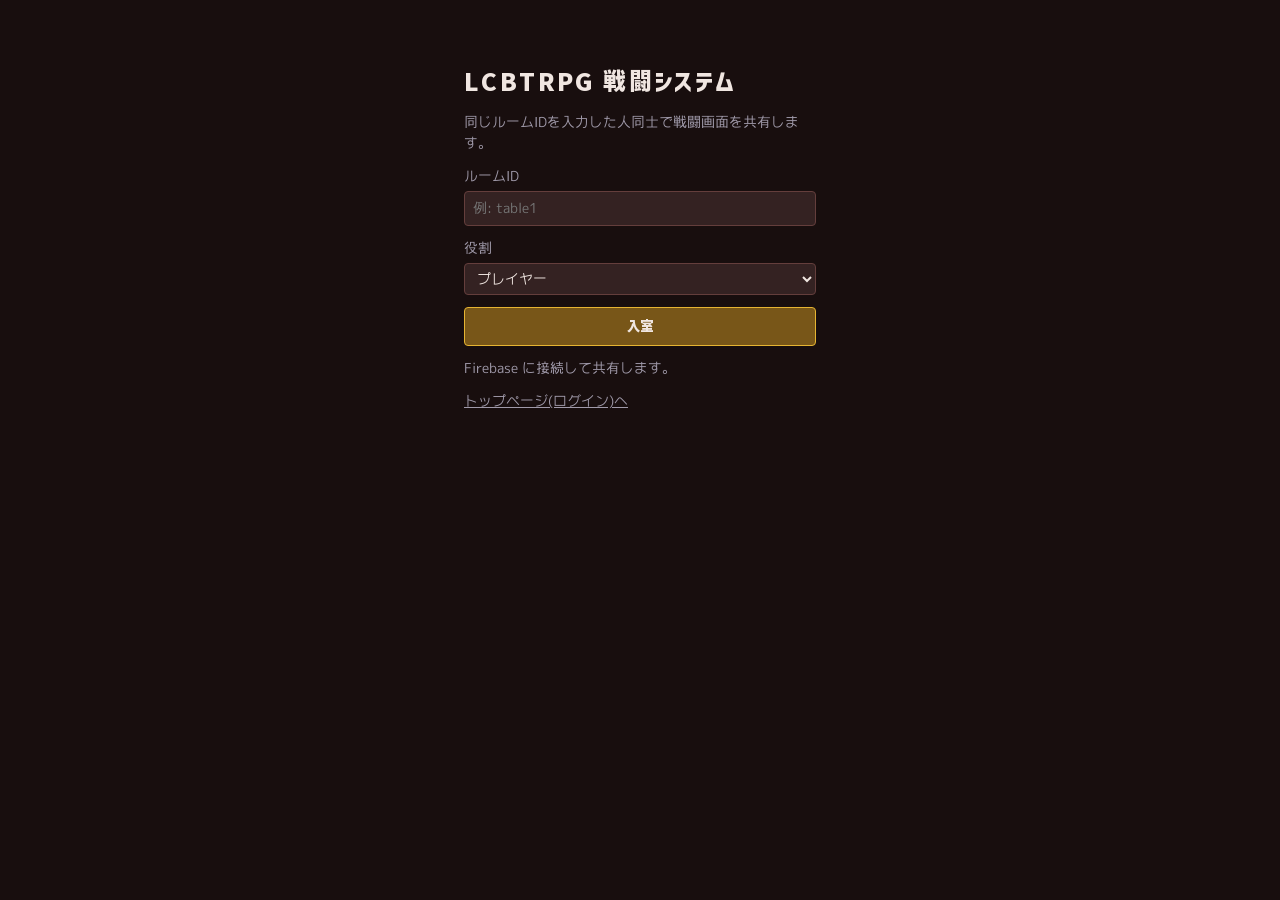
==== commit c09d9b2f: "Update index.html" ====
--- a/battle/index.html
+++ b/battle/index.html
@@ -6,6 +6,7 @@
 <title>LCBTRPG 戦闘システム</title>
 <link rel="preconnect" href="https://fonts.googleapis.com">
 <link rel="preconnect" href="https://fonts.gstatic.com" crossorigin>
+<link rel="stylesheet" href="../font/font.css">
 <link rel="stylesheet" href="https://fonts.googleapis.com/css2?family=Noto+Sans+JP:wght@400;700&family=Noto+Serif+JP:wght@400;700&display=swap">
 <link rel="stylesheet" href="style.css">
 </head>
@@ -47,6 +48,8 @@
   <div id="popup" class="popup" hidden></div>
 </div>
 <script src="../config.js"></script>
+<script src="../shared/effects.js"></script>
+<script src="../shared/roster.js"></script>
 <script src="js/logic.js"></script>
 <script src="js/store.js"></script>
 <script src="js/ui.js"></script>
--- a/font/font.css
+++ b/font/font.css
@@ -0,0 +1,31 @@
+@font-face {
+  font-display: swap;
+  font-family: "Bebas Kai";
+  src: url("BebasKai.woff2") format("woff2");
+}
+ 
+@font-face {
+  font-display: swap;
+  font-family: "Corporate Logo";
+  font-weight: 400 700;
+  src: url("Corporate-Logo-Bold-ver3.woff2") format("woff2");
+}
+ 
+@font-face {
+  font-display: swap;
+  font-family: "Excelsior Sans";
+  src: url("ExcelsiorSans.woff2") format("woff2");
+}
+ 
+@font-face {
+  font-display: swap;
+  font-family: "HigashiOme Gothic C";
+  src: url("HigashiOme-Gothic-C-1.3.woff2") format("woff2");
+}
+ 
+:root {
+  --font-body: "HigashiOme Gothic C", "Noto Sans JP", "Hiragino Kaku Gothic ProN", "Yu Gothic", "Meiryo", sans-serif;
+  --font-display: "Corporate Logo", "Noto Sans JP", "Hiragino Kaku Gothic ProN", "Yu Gothic", "Meiryo", sans-serif;
+  --font-label: "Bebas Kai", "Corporate Logo", "Noto Sans JP", sans-serif;
+  --font-num: "Excelsior Sans", "Corporate Logo", "Noto Sans JP", sans-serif;
+}
--- a/battle/style.css
+++ b/battle/style.css
@@ -13,7 +13,6 @@
   --sub: rgb(160, 154, 170);
   --ok: rgb(110, 190, 110);
   --bar-bg: rgb(21, 13, 13);
-  --font-sans: "Noto Sans JP", "Hiragino Kaku Gothic ProN", "Yu Gothic", "Meiryo", sans-serif;
   --font-serif: "Noto Serif JP", "Hiragino Mincho ProN", "Yu Mincho", serif;
 }
  
@@ -29,16 +28,16 @@
   pointer-events: none;
   -webkit-touch-callout: none;
   -webkit-user-drag: none;
+  user-select: none;
   -webkit-user-select: none;
-  user-select: none;
 }
  
 .stage-wrap,
 .sidebar,
 .popup {
   -webkit-touch-callout: none;
+  user-select: none;
   -webkit-user-select: none;
-  user-select: none;
 }
  
 html,
@@ -50,7 +49,7 @@
 body {
   background: var(--bg);
   color: var(--text);
-  font-family: var(--font-sans);
+  font-family: var(--font-body);
   font-size: 0.875rem;
   line-height: 1.5;
 }
@@ -64,11 +63,13 @@
  
 h3 {
   margin: 0 0 0.5rem;
+  font-family: var(--font-display);
   font-size: 1rem;
 }
  
 h4 {
   margin: 0.75rem 0 0.25rem;
+  font-family: var(--font-display);
   font-size: 0.875rem;
 }
  
@@ -82,6 +83,7 @@
  
 .lobby-title {
   margin: 0;
+  font-family: var(--font-display);
   font-size: 1.5rem;
   letter-spacing: 0.1em;
 }
@@ -117,8 +119,9 @@
   border: var(--line) solid var(--edge);
   border-radius: 0.25rem;
   color: var(--text);
+  font-family: var(--font-display);
+  text-align: center;
   cursor: pointer;
-  text-align: center;
 }
  
 .btn:hover:not(:disabled) {
@@ -126,8 +129,8 @@
 }
  
 .btn:disabled {
+  cursor: default;
   opacity: 0.4;
-  cursor: default;
 }
  
 .btn.primary {
@@ -191,8 +194,8 @@
  
 .layout {
   display: grid;
+  gap: 0.75rem;
   grid-template-columns: minmax(0, 1fr);
-  gap: 0.75rem;
   padding: 0.75rem;
 }
  
@@ -292,11 +295,12 @@
 }
  
 .res-n {
+  min-width: 1.25rem;
   color: rgb(255, 244, 230);
+  font-family: var(--font-num);
   font-size: 1.25rem;
   font-weight: bold;
   text-align: left;
-  min-width: 1.25rem;
   text-shadow: 0 0 0.25rem rgb(0, 0, 0);
 }
  
@@ -394,8 +398,8 @@
 .badges {
   display: flex;
   flex-wrap: wrap;
+  gap: 0.25rem 1rem;
   justify-content: center;
-  gap: 0.25rem 1rem;
   margin-block-start: 0.25rem;
 }
  
@@ -429,9 +433,9 @@
 }
  
 .st.ego .st-ic {
+  background: rgba(0, 0, 0, 0.6);
   border: 0.063rem solid var(--c);
   border-radius: 50%;
-  background: rgba(0, 0, 0, 0.6);
 }
  
 .st.ego .st-ic b {
@@ -453,11 +457,12 @@
   position: absolute;
   bottom: 0;
   color: rgb(255, 255, 255);
+  font-family: var(--font-num);
   font-size: 1.05rem;
   font-weight: bold;
   line-height: 1;
   paint-order: stroke fill;
-  -webkit-text-stroke: 0.1875rem rgb(0, 0, 0);
+  -webkit-text-stroke: 0.188rem rgb(0, 0, 0);
 }
  
 .st-v {
@@ -472,8 +477,8 @@
  
 .line {
   display: flex;
+  align-items: center;
   flex-wrap: wrap;
-  align-items: center;
   gap: 0.375rem;
   margin-block-start: 0.25rem;
 }
@@ -507,8 +512,8 @@
  
 .hand {
   display: grid;
+  gap: 0.375rem;
   grid-template-columns: repeat(3, 1fr);
-  gap: 0.375rem;
 }
  
 .card {
@@ -519,14 +524,14 @@
   border: var(--line) solid var(--c, var(--edge));
   border-radius: 0.375rem;
   color: var(--text);
-  cursor: pointer;
   font-size: 0.75rem;
   text-align: left;
+  cursor: pointer;
 }
  
 .card:disabled {
+  cursor: default;
   opacity: 0.4;
-  cursor: default;
 }
  
 .card.picked {
@@ -544,8 +549,8 @@
  
 .sk-head {
   display: flex;
+  align-items: center;
   flex-wrap: wrap;
-  align-items: center;
   gap: 0.375rem;
 }
  
@@ -567,13 +572,13 @@
 }
  
 .grow > span {
+  font-size: 0.75rem;
   flex: 1 1 7rem;
-  font-size: 0.75rem;
 }
  
 .grow > select {
+  width: auto;
   flex: 1 1 7rem;
-  width: auto;
 }
  
 .grow input[type="number"] {
@@ -626,8 +631,8 @@
  
 .log-body {
   max-height: 16rem;
+  font-size: 0.75rem;
   overflow-y: auto;
-  font-size: 0.75rem;
 }
  
 .reslist {
@@ -641,7 +646,11 @@
   padding: 0 0.375rem;
   background: var(--panel-2);
   border-radius: 0.25rem;
-  font-size: 0.6875rem;
+  font-size: 0.688rem;
+}
+ 
+.res.weakpoint {
+  background: rgb(100, 60, 40);
 }
  
 .res.weak {
@@ -650,14 +659,18 @@
  
 .res.resist {
   background: rgb(40, 80, 120);
+}
+ 
+.res.strong {
+  background: rgb(30, 60, 100);
 }
  
 .popup {
   position: fixed;
   top: 0;
+  left: 0;
+  bottom: 0;
   right: 0;
-  bottom: 0;
-  left: 0;
   z-index: 50;
   display: grid;
   align-items: center;
@@ -684,10 +697,10 @@
   color: rgb(255, 255, 255);
   font-size: 1.25rem;
   font-weight: bold;
+  animation: fx-rise 1.8s ease-out forwards;
   opacity: 0;
   pointer-events: none;
   text-shadow: 0 0 0.25rem rgb(0, 0, 0);
-  animation: fx-rise 1.8s ease-out forwards;
 }
  
 .fx.crit {
@@ -729,8 +742,8 @@
   z-index: 20;
   display: grid;
   align-items: center;
+  gap: 0.75rem;
   grid-template-columns: 1fr auto 1fr;
-  gap: 0.75rem;
   padding: 0.5rem 1rem;
   background: var(--header-bg);
   border-block-end: var(--line) solid rgb(150, 40, 40);
@@ -743,6 +756,7 @@
 }
  
 .head-main .title {
+  font-family: var(--font-display);
   font-size: 1.125rem;
 }
  
@@ -760,9 +774,9 @@
 .head-right {
   display: flex;
   align-items: center;
-  justify-content: flex-end;
   flex-wrap: wrap;
   gap: 0.5rem;
+  justify-content: flex-end;
 }
  
 .head-right .count {
@@ -799,7 +813,7 @@
 .slots h4 {
   margin: 0.25rem 0;
   color: var(--muted);
-  font-size: 0.8125rem;
+  font-size: 0.813rem;
 }
  
 .slot {
@@ -825,9 +839,9 @@
   position: relative;
   display: flex;
   align-items: flex-start;
-  justify-content: center;
   flex-wrap: wrap;
   gap: 1.5rem;
+  justify-content: center;
 }
  
 .row.enemies {
@@ -840,8 +854,8 @@
  
 .e-col {
   display: flex;
+  align-items: center;
   flex-direction: column;
-  align-items: center;
   gap: 0.375rem;
   min-width: 7.375rem;
 }
@@ -861,8 +875,8 @@
 .e-name {
   display: flex;
   align-items: center;
+  gap: 0.25rem;
   justify-content: center;
-  gap: 0.25rem;
   font-weight: bold;
   text-align: center;
 }
@@ -874,14 +888,13 @@
 }
  
 .e-hp .bar-row {
+  min-width: 0;
   flex: 1;
-  min-width: 0;
 }
  
 .e-sp {
   display: flex;
   align-items: center;
-  flex: none;
   justify-content: center;
   width: 1.625rem;
   height: 1.625rem;
@@ -889,6 +902,7 @@
   border-radius: 50%;
   font-size: 0.688rem;
   font-weight: bold;
+  flex: none;
 }
  
 .bar-row {
@@ -923,9 +937,9 @@
  
 .e-badges {
   display: flex;
-  justify-content: center;
   flex-wrap: wrap;
   gap: 0.25rem 1rem;
+  justify-content: center;
   width: 0;
   min-width: 100%;
   min-height: 0.25rem;
@@ -934,7 +948,6 @@
 .e-sil {
   display: flex;
   align-items: center;
-  flex: none;
   justify-content: center;
   width: 7.375rem;
   height: 8rem;
@@ -943,6 +956,7 @@
   border-radius: 0.5rem;
   color: var(--muted);
   cursor: pointer;
+  flex: none;
   overflow: hidden;
 }
  
@@ -959,9 +973,9 @@
  
 .pieces {
   display: flex;
-  justify-content: center;
   flex-wrap: nowrap;
   gap: 0.375rem;
+  justify-content: center;
 }
  
 .piece {
@@ -975,21 +989,22 @@
   background: transparent;
   border: 0;
   color: var(--text);
-  cursor: pointer;
   font-size: 0.625rem;
   line-height: 1.2;
+  cursor: pointer;
 }
  
 .p-label {
   max-width: 100%;
+  text-align: center;
   overflow: hidden;
-  text-align: center;
   text-overflow: ellipsis;
   white-space: nowrap;
 }
  
 .p-spd {
   color: rgb(230, 200, 60);
+  font-family: var(--font-num);
   font-size: 1.35rem;
   font-weight: bold;
   line-height: 1.1;
@@ -1018,12 +1033,12 @@
   top: 0;
   left: -0.25rem;
   z-index: 2;
-  padding: 0.0625rem 0.375rem;
+  padding: 0.063rem 0.375rem;
   background: var(--reso, rgb(220, 60, 50));
-  border: 0.0625rem solid rgba(255, 255, 255, 0.35);
+  border: 0.063rem solid rgba(255, 255, 255, 0.35);
   border-radius: 0.125rem;
   color: rgb(255, 255, 255);
-  font-size: 0.5625rem;
+  font-size: 0.563rem;
   font-weight: bold;
   line-height: 1.2;
   pointer-events: none;
@@ -1159,6 +1174,7 @@
   z-index: 1;
   margin-block-end: -0.62rem;
   color: rgb(230, 200, 60);
+  font-family: var(--font-num);
   font-size: 1.35rem;
   font-weight: bold;
   line-height: 1.1;
@@ -1232,8 +1248,8 @@
   font-size: 0.875rem;
   font-weight: bold;
   paint-order: stroke fill;
+  -webkit-text-stroke: 0.188rem rgb(0, 0, 0);
   transform: translateY(-50%);
-  -webkit-text-stroke: 0.188rem rgb(0, 0, 0);
 }
  
 .a-ring,
@@ -1252,9 +1268,9 @@
  
 .a-badges {
   display: flex;
-  justify-content: center;
   flex-wrap: wrap;
   gap: 0.25rem 1rem;
+  justify-content: center;
   width: 100%;
 }
  
@@ -1266,11 +1282,11 @@
 :is(.e-badges, .a-badges) .st {
   width: 0.875rem;
   height: 0.875rem;
-  margin-block-end: 0.0625rem;
+  margin-block-end: 0.063rem;
 }
  
 :is(.e-badges, .a-badges) .st-ic b {
-  font-size: 0.4375rem;
+  font-size: 0.438rem;
 }
  
 :is(.e-badges, .a-badges) .st.ego .st-ic b {
@@ -1336,8 +1352,8 @@
   border: var(--line) solid var(--edge);
   border-radius: 62.438rem;
   color: var(--text);
+  font-size: 0.75rem;
   cursor: pointer;
-  font-size: 0.75rem;
 }
  
 .seg-b.on {
@@ -1374,13 +1390,13 @@
   border-inline-start: 0.25rem solid var(--c, var(--edge));
   border-radius: 0.375rem;
   color: var(--text);
+  text-align: left;
   cursor: pointer;
-  text-align: left;
 }
  
 .srow:disabled {
+  cursor: default;
   opacity: 0.4;
-  cursor: default;
 }
  
 .srow.picked {
@@ -1477,14 +1493,14 @@
  
 .dock {
   position: fixed;
+  left: 0;
   bottom: 0;
-  left: 0;
   right: 0;
   z-index: 25;
   display: flex;
   align-items: center;
+  gap: 1rem;
   justify-content: center;
-  gap: 1rem;
   padding: 0.625rem 1rem;
   background: var(--header-bg);
   border-block-start: var(--line) solid rgb(150, 40, 40);
@@ -1502,8 +1518,8 @@
  
 .logwin {
   position: fixed;
+  bottom: 4.5rem;
   right: 1rem;
-  bottom: 4.5rem;
   z-index: 30;
   width: 24rem;
   max-width: calc(100vw - 2rem);
@@ -1526,12 +1542,12 @@
 }
  
 .spark {
+  animation: spark 0.8s ease-out infinite;
   fill: rgb(255, 236, 160);
   stroke: rgb(255, 214, 90);
   stroke-linecap: round;
   stroke-width: 2;
   transform-origin: 0 0;
-  animation: spark 0.8s ease-out infinite;
 }
  
 @keyframes spark {
@@ -1551,8 +1567,8 @@
  
 @media only screen and (max-width: 900px) {
   .head {
+    gap: 0.25rem;
     grid-template-columns: minmax(0, 1fr);
-    gap: 0.25rem;
     padding: 0.375rem 0.5rem;
   }
   .head-main .title {
@@ -1574,10 +1590,10 @@
   }
   .row {
     flex-wrap: nowrap;
+    gap: 0.75rem;
     justify-content: flex-start;
+    padding: 0.5rem 0.25rem;
     overflow-x: auto;
-    padding: 0.5rem 0.25rem;
-    gap: 0.75rem;
   }
   .row > :first-child {
     margin-inline-start: auto;
@@ -1595,8 +1611,8 @@
     flex: none;
   }
   .e-col.abnormality {
+    min-width: 17rem;
     flex: none;
-    min-width: 17rem;
   }
   .e-sil {
     height: 4.5rem;
@@ -1606,8 +1622,8 @@
     height: 6rem;
   }
   .ally {
+    width: 6rem;
     flex: none;
-    width: 6rem;
   }
   .legend {
     gap: 0.5rem;
@@ -1618,8 +1634,8 @@
     display: none;
   }
   .logwin {
+    bottom: 4rem;
     right: 0.5rem;
-    bottom: 4rem;
     width: calc(100vw - 1rem);
   }
   .side {
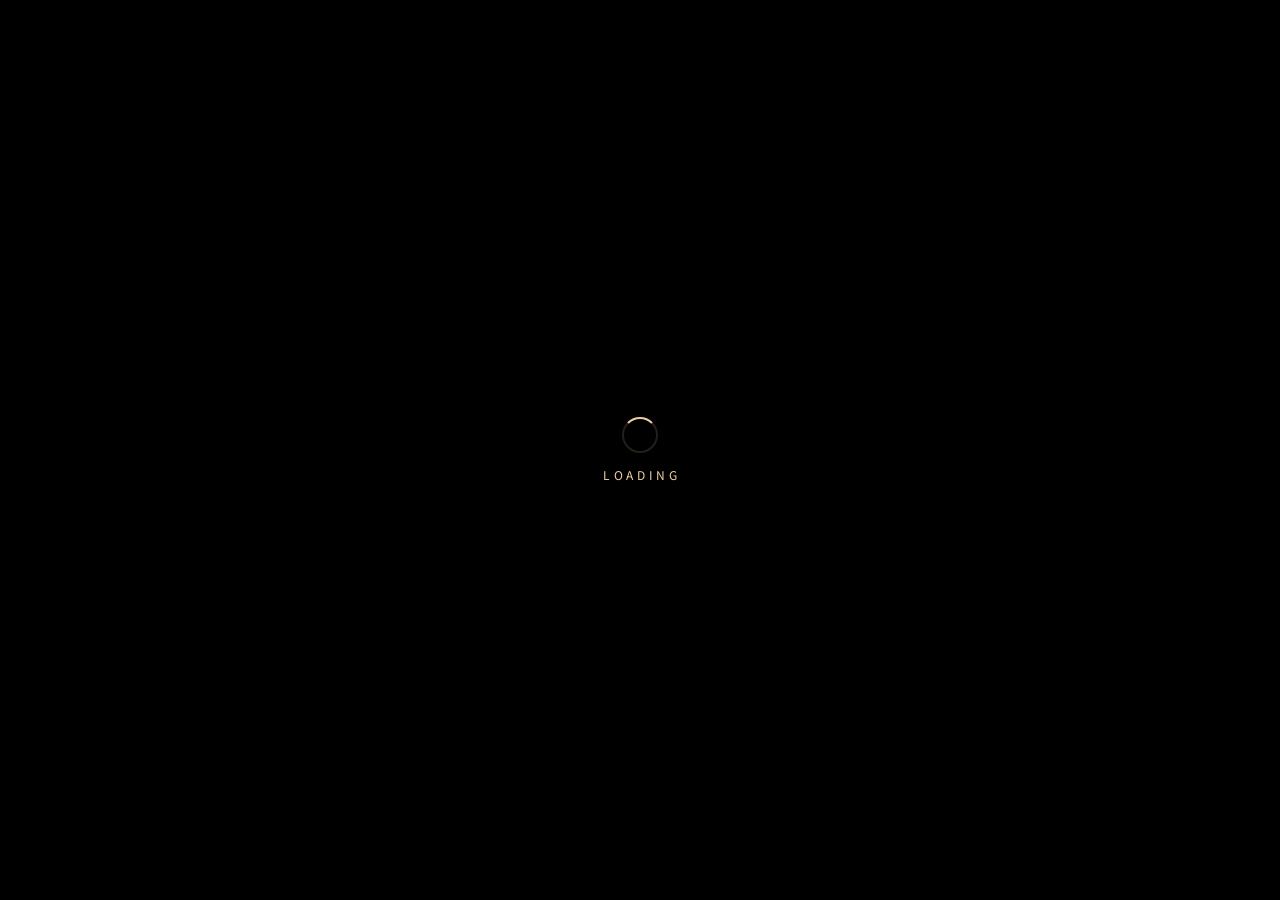
==== commit 30842a6c: "Update index.html" ====
--- a/battle/index.html
+++ b/battle/index.html
@@ -9,6 +9,8 @@
 <link rel="stylesheet" href="../font/font.css">
 <link rel="stylesheet" href="https://fonts.googleapis.com/css2?family=Noto+Sans+JP:wght@400;700&family=Noto+Serif+JP:wght@400;700&display=swap">
 <link rel="stylesheet" href="style.css">
+<link rel="stylesheet" href="../shared/loading.css">
+<script src="../shared/loading.js"></script>
 </head>
 <body>
 <div id="app">
--- a/battle/style.css
+++ b/battle/style.css
@@ -803,6 +803,30 @@
   border-radius: 0.5rem;
 }
  
+.roster {
+  margin-block-end: 0.5rem;
+}
+ 
+.roster h4 {
+  margin: 0 0 0.375rem;
+}
+ 
+.roster-list {
+  display: grid;
+  gap: 0.25rem 0.75rem;
+  grid-template-columns: repeat(2, 1fr);
+}
+ 
+.roster-row {
+  display: flex;
+  align-items: center;
+  gap: 0.375rem;
+}
+ 
+.roster-row.is-done {
+  color: var(--sub);
+}
+ 
 .slots {
   display: flex;
   flex-direction: column;
--- a/shared/loading.css
+++ b/shared/loading.css
@@ -0,0 +1,61 @@
+.lc-loading {
+  position: fixed;
+  top: 0;
+  left: 0;
+  bottom: 0;
+  right: 0;
+  z-index: 9999;
+  display: flex;
+  align-items: center;
+  flex-direction: column;
+  gap: 0.8rem;
+  justify-content: center;
+  background: rgb(0, 0, 0);
+  transition: opacity 0.3s;
+}
+ 
+.lc-loading.is-done {
+  opacity: 0;
+  pointer-events: none;
+}
+ 
+.lc-loading-ring {
+  box-sizing: border-box;
+  width: 2.25rem;
+  height: 2.25rem;
+  border: 0.125rem solid rgba(237, 205, 164, 0.15);
+  border-radius: 50%;
+  border-top-color: rgb(237, 205, 164);
+  animation: lc-loading-spin 0.9s linear infinite;
+}
+ 
+.lc-loading-text {
+  padding-inline-start: 0.3em;
+  color: rgb(237, 205, 164);
+  font-family: "Noto Sans JP", sans-serif;
+  font-size: 0.75rem;
+  letter-spacing: 0.3em;
+  animation: lc-loading-pulse 1.4s ease-in-out infinite;
+}
+ 
+@keyframes lc-loading-spin {
+  to {
+    transform: rotate(360deg);
+  }
+}
+ 
+@keyframes lc-loading-pulse {
+  0%,
+  100% {
+    opacity: 0.35;
+  }
+  50% {
+    opacity: 1;
+  }
+}
+ 
+@media (prefers-reduced-motion: reduce) {
+  .lc-loading-ring {
+    animation-duration: 3s;
+  }
+}
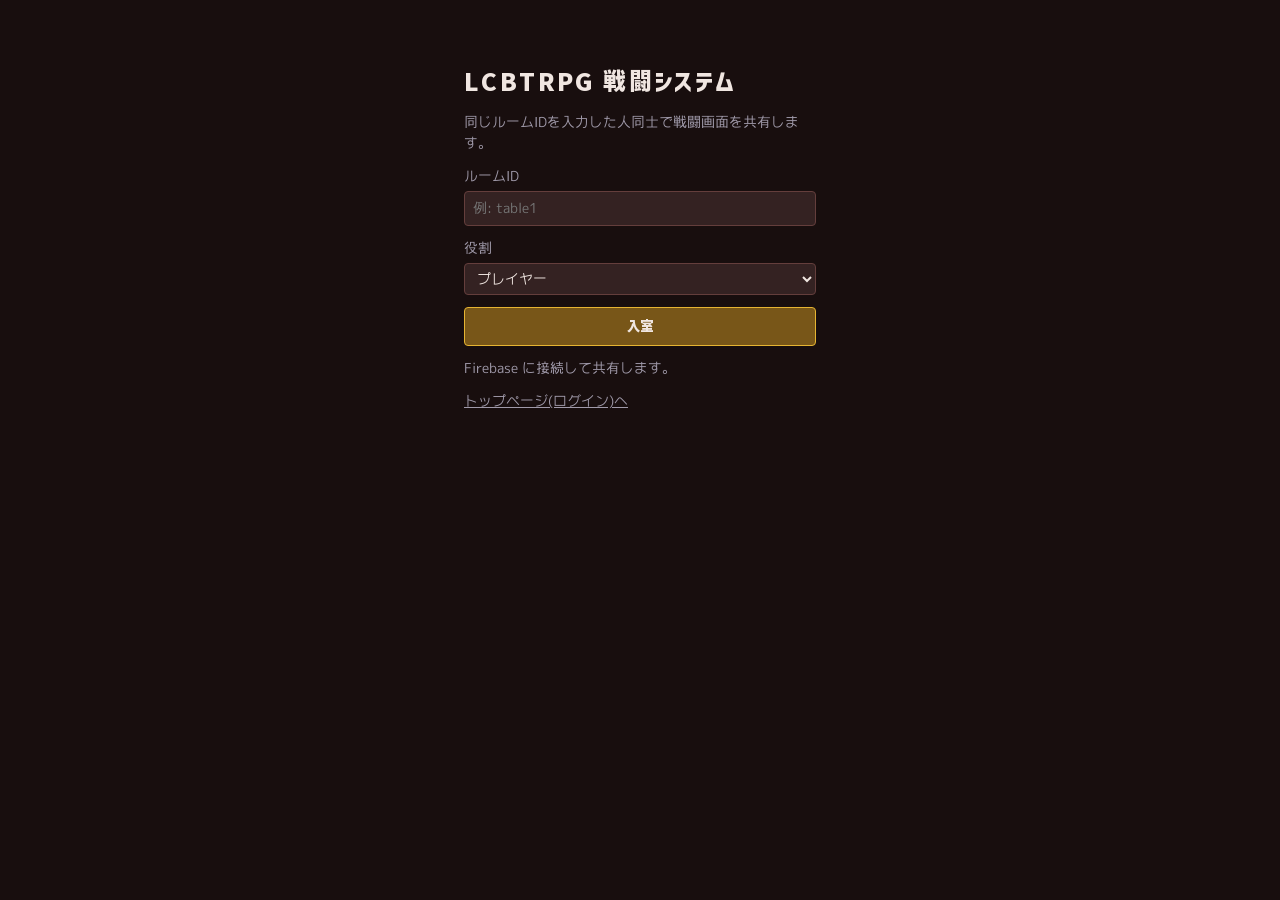
==== commit 1a74ede3: "Update index.html" ====
--- a/battle/index.html
+++ b/battle/index.html
@@ -7,7 +7,7 @@
 <link rel="preconnect" href="https://fonts.googleapis.com">
 <link rel="preconnect" href="https://fonts.gstatic.com" crossorigin>
 <link rel="stylesheet" href="../font/font.css">
-<link rel="stylesheet" href="https://fonts.googleapis.com/css2?family=Noto+Sans+JP:wght@400;700&family=Noto+Serif+JP:wght@400;700&display=swap">
+<link rel="stylesheet" href="https://fonts.googleapis.com/css2?family=Noto+Sans+JP:wght@400;700&display=swap">
 <link rel="stylesheet" href="style.css">
 <link rel="stylesheet" href="../shared/loading.css">
 <script src="../shared/loading.js"></script>
--- a/battle/style.css
+++ b/battle/style.css
@@ -331,6 +331,19 @@
   background: rgb(190, 60, 60);
 }
  
+.bar .shield,
+.bar-track .shield {
+  position: absolute;
+  top: 0;
+  bottom: 0;
+  background: var(--blue);
+}
+ 
+.shield-num {
+  color: var(--blue);
+  white-space: nowrap;
+}
+ 
 .bar .mark {
   position: absolute;
   top: 0;
@@ -417,6 +430,10 @@
  
 .st.inert {
   opacity: 0.4;
+}
+ 
+.st.pending .st-ic {
+  opacity: 0.45;
 }
  
 .st-ic {
@@ -1513,6 +1530,32 @@
  
 .ally .a-piece.picked .p-frame {
   filter: drop-shadow(0 0 0.375rem var(--gold));
+}
+ 
+.a-aggro {
+  position: absolute;
+  top: -1.25rem;
+  left: 0;
+  right: 0;
+  display: flex;
+  align-items: center;
+  justify-content: center;
+  gap: 0.25rem;
+  pointer-events: none;
+}
+ 
+.a-aggro .st-ic {
+  position: relative;
+  width: 1.125rem;
+  height: 1.125rem;
+  color: rgb(240, 150, 40);
+}
+ 
+.a-aggro-v {
+  color: rgb(255, 190, 90);
+  font-size: 0.875rem;
+  font-weight: bold;
+  text-shadow: 0 0 0.125rem rgb(0, 0, 0);
 }
  
 .dock {
